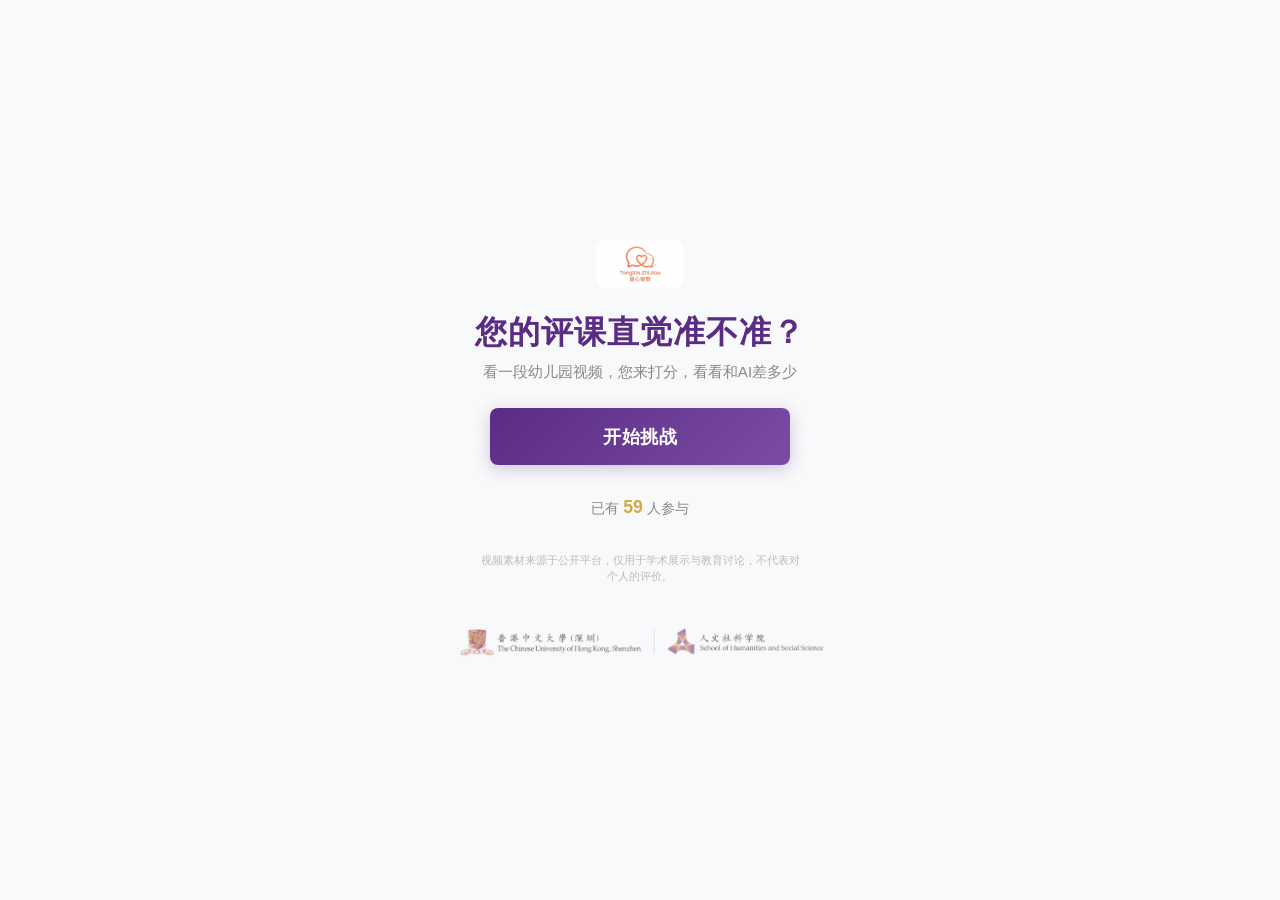
==== index.html @ edcabbbf "feat: initial release of AI Classroom Rater interactive experience Mobile-first SPA for exhibition b" ====
<!DOCTYPE html>
<html lang="zh-CN">
<head>
  <meta charset="UTF-8">
  <meta name="viewport" content="width=device-width, initial-scale=1.0, maximum-scale=1.0, user-scalable=no">
  <meta name="mobile-web-app-capable" content="yes">
  <meta name="apple-mobile-web-app-status-bar-style" content="default">
  <meta name="theme-color" content="#5B2C86">
  <title>AI评课挑战 · 童心智教</title>
  <link rel="stylesheet" href="css/style.css">
</head>
<body>
  <div id="app">

    <!-- ==================== Page: Home ==================== -->
    <section id="page-home" class="page active">
      <div class="home-content">
        <div class="home-logo-wrap">
          <img src="assets/logo/童心智教logo.jpg" alt="童心智教" class="home-logo">
        </div>
        <div class="home-title-area">
          <h1 class="home-title">您的评课直觉准不准？</h1>
          <p class="home-subtitle">看一段幼儿园视频，您来打分，看看和AI差多少</p>
        </div>
        <button id="btn-start" class="btn-primary btn-large">开始挑战</button>
        <div class="home-counter">
          已有 <span id="counter-num" class="counter-number">0</span> 人参与
        </div>
        <p class="home-footer">视频素材来源于公开平台，仅用于学术展示与教育讨论，不代表对个人的评价。</p>
        <div class="home-bottom-logo">
          <img src="assets/logo/CUHKSZ.png" alt="香港中文大学（深圳）" class="home-cuhk-logo">
        </div>
      </div>
    </section>

    <!-- ==================== Page: Select Video ==================== -->
    <section id="page-select" class="page">
      <header class="page-header">
        <button class="btn-back" data-go="home">← 返回</button>
        <h2 class="page-title">选一段视频来评评看</h2>
      </header>
      <div id="video-cards" class="video-cards">
        <!-- Dynamically populated -->
      </div>
    </section>

    <!-- ==================== Page: Play + Rate ==================== -->
    <section id="page-play" class="page">
      <header class="page-header">
        <button class="btn-back" data-go="select">← 返回</button>
        <h2 class="page-title" id="play-title"></h2>
      </header>

      <!-- Video Area -->
      <div class="video-wrapper">
        <video id="main-video" playsinline webkit-playsinline preload="metadata" class="video-player">
          <source id="video-source" src="" type="video/mp4">
        </video>
        <div id="video-overlay" class="video-overlay">
          <button id="btn-play-overlay" class="btn-play-overlay" aria-label="播放视频">▶</button>
        </div>
        <div id="video-error" class="video-error" style="display:none;">
          <p>视频加载失败</p>
          <button id="btn-retry" class="btn-secondary btn-small">重试</button>
        </div>
        <div class="video-progress-bar">
          <div id="video-progress" class="video-progress-fill"></div>
        </div>
      </div>

      <!-- Rating Area -->
      <div id="rating-area" class="rating-area">
        <h3 class="rating-title">凭直觉打分</h3>
        <div id="rating-dimensions" class="rating-dimensions">
          <!-- Dynamically populated per video -->
        </div>
        <div class="rating-hint" id="rating-hint">请完成所有维度的评分</div>
        <div class="btn-submit-wrap">
          <button id="btn-submit" class="btn-primary btn-submit" disabled>提交我的评分</button>
        </div>
      </div>
    </section>

    <!-- ==================== Page: Analysis Animation ==================== -->
    <section id="page-analysis" class="page">
      <div class="analysis-content">
        <div class="analysis-icon">
          <div class="analysis-pulse"></div>
          <img src="assets/logo/童心智教logo.jpg" alt="" class="analysis-logo">
        </div>
        <div class="analysis-progress">
          <div class="analysis-progress-bar"></div>
        </div>
        <p id="analysis-status" class="analysis-status">小AI测评员正在分析课堂互动...</p>
        <div class="analysis-particles">
          <span class="particle"></span>
          <span class="particle"></span>
          <span class="particle"></span>
          <span class="particle"></span>
          <span class="particle"></span>
          <span class="particle"></span>
        </div>
      </div>
    </section>

    <!-- ==================== Page: Result ==================== -->
    <section id="page-result" class="page">
      <div class="result-content">
        <div class="result-header">
          <h2 class="result-title">您 vs AI</h2>
          <div class="result-scores-summary">
            <div class="result-score-item">
              <span class="result-score-label" style="color:#5B2C86">您的评分</span>
              <span class="result-score-value" id="result-user-avg">0.0</span>
            </div>
            <div class="result-score-divider">/</div>
            <div class="result-score-item">
              <span class="result-score-label" style="color:#D4A843">AI评估</span>
              <span class="result-score-value" id="result-ai-avg">0.0</span>
            </div>
          </div>
        </div>

        <div class="radar-container">
          <canvas id="radar-chart"></canvas>
        </div>
        <div class="radar-legend">
          <span class="legend-item"><span class="legend-dot" style="background:#5B2C86"></span> 您的评分</span>
          <span class="legend-item"><span class="legend-dot" style="background:#D4A843"></span> AI评估</span>
        </div>

        <div class="insights-card">
          <h3 class="insights-title">AI 发现了什么？</h3>
          <div id="insights-highlights" class="insights-section">
            <!-- Filled by JS -->
          </div>
          <div id="insights-improvements" class="insights-section">
            <!-- Filled by JS -->
          </div>
          <p id="insights-summary" class="insights-summary"></p>
        </div>

        <div class="result-actions">
          <button id="btn-share" class="btn-primary">保存我的评课报告</button>
          <button id="btn-retry-video" class="btn-secondary">再挑战一段</button>
        </div>
      </div>
    </section>

    <!-- ==================== Page: Share Card ==================== -->
    <section id="page-share" class="page share-page">
      <div class="share-card-outer">
        <div id="share-card" class="share-card">
          <div class="share-card-header">
            <img src="assets/logo/童心智教logo.jpg" alt="" class="share-card-logo">
            <div class="share-card-brand">
              <span class="share-card-app">AI评课挑战</span>
              <span class="share-card-org">童心智教 · 香港中文大学（深圳）</span>
            </div>
          </div>
          <div class="share-card-title">我的评课观察力报告</div>
          <div class="share-card-chart">
            <img id="share-radar-img" src="" alt="" class="share-radar-img">
          </div>
          <div class="share-card-scores" id="share-card-scores">
            <!-- Score comparison -->
          </div>
          <div class="share-card-summary" id="share-card-summary"></div>
          <div class="share-card-footer">
            <span>扫码试试您的评课直觉 →</span>
          </div>
        </div>
        <div class="share-actions">
          <button id="btn-download" class="btn-primary">保存图片</button>
          <button id="btn-close-share" class="btn-secondary">关闭</button>
        </div>
      </div>
    </section>

  </div>

  <!-- Local Libraries (no CDN dependency) -->
  <script src="js/lib/chart.umd.min.js"></script>
  <script src="js/lib/html2canvas.min.js"></script>

  <!-- App Scripts -->
  <script src="js/app.js"></script>
  <script src="js/video-player.js"></script>
  <script src="js/rating.js"></script>
  <script src="js/radar-chart.js"></script>
  <script src="js/share-card.js"></script>
  <script src="js/leaderboard.js"></script>
</body>
</html>
---- css/style.css ----
/* ============================================
   AI Classroom Rater — Design System
   ============================================ */

/* --- Design Tokens --- */
:root {
  --color-primary: #5B2C86;
  --color-primary-light: #7B4CA6;
  --color-primary-lighter: #EDE5F4;
  --color-primary-dark: #3B1C66;
  --color-accent: #D4A843;
  --color-accent-light: #F5ECD7;
  --color-accent-dark: #B48823;
  --color-success: #7ED321;
  --color-warning: #F5A623;
  --color-error: #E74C3C;
  --color-bg: #F8F9FA;
  --color-surface: #FFFFFF;
  --color-text: #333333;
  --color-text-secondary: #888888;
  --color-border: #E5E7EB;
  --color-dark-bg: #1A0A2E;
  --color-star: #F5A623;
  --color-star-empty: #D1D5DB;

  --font-family: -apple-system, BlinkMacSystemFont, "Segoe UI", "PingFang SC",
    "Hiragino Sans GB", "Microsoft YaHei", sans-serif;

  --radius-card: 12px;
  --radius-btn: 8px;
  --radius-full: 9999px;

  --shadow-sm: 0 1px 3px rgba(0,0,0,0.06);
  --shadow-md: 0 2px 12px rgba(0,0,0,0.08);
  --shadow-lg: 0 8px 30px rgba(0,0,0,0.12);

  --touch-target: 44px;
  --max-width: 480px;
}

/* --- Reset --- */
*, *::before, *::after {
  box-sizing: border-box;
  margin: 0;
  padding: 0;
}

html {
  font-size: 16px;
  -webkit-tap-highlight-color: transparent;
}

body {
  font-family: var(--font-family);
  background: var(--color-bg);
  color: var(--color-text);
  min-height: 100dvh;
  overflow-x: hidden;
  -webkit-font-smoothing: antialiased;
  line-height: 1.6;
}

img {
  max-width: 100%;
  height: auto;
  display: block;
}

button {
  font-family: inherit;
  cursor: pointer;
  border: none;
  background: none;
  -webkit-appearance: none;
  appearance: none;
}

/* --- Page System --- */
.page {
  display: none;
  min-height: 100dvh;
  max-width: var(--max-width);
  margin: 0 auto;
  padding: 0 20px;
}

.page.active {
  display: flex;
  flex-direction: column;
  animation: pageIn var(--transition-base) forwards;
}

@keyframes pageIn {
  from { opacity: 0; transform: translateY(12px); }
  to   { opacity: 1; transform: translateY(0); }
}

/* --- Buttons --- */
.btn-primary {
  background: linear-gradient(135deg, var(--color-primary), var(--color-primary-light));
  color: #fff;
  font-size: 1rem;
  font-weight: 600;
  padding: 14px 28px;
  border-radius: var(--radius-btn);
  min-height: var(--touch-target);
  min-width: 200px;
  text-align: center;
  transition: transform 0.2s ease, box-shadow 0.2s ease, opacity 0.2s ease;
  box-shadow: 0 4px 16px rgba(91, 44, 134, 0.25);
  letter-spacing: 0.5px;
}

.btn-primary:hover {
  transform: translateY(-2px);
  box-shadow: 0 6px 24px rgba(91, 44, 134, 0.35);
}

.btn-primary:active {
  transform: translateY(0);
  box-shadow: 0 2px 8px rgba(91, 44, 134, 0.2);
}

.btn-primary:disabled {
  opacity: 0.5;
  cursor: not-allowed;
  transform: none !important;
  box-shadow: none;
}

.btn-secondary {
  background: transparent;
  color: var(--color-primary);
  font-size: 0.9rem;
  font-weight: 500;
  padding: 10px 20px;
  border-radius: var(--radius-btn);
  min-height: 40px;
  border: 1.5px solid var(--color-primary);
  text-align: center;
  transition: all 0.2s ease;
  letter-spacing: 0.3px;
}

.btn-secondary:hover {
  background: var(--color-primary-lighter);
  transform: translateY(-1px);
}

.btn-small {
  padding: 8px 16px;
  font-size: 0.85rem;
  min-width: auto;
}

.btn-large {
  font-size: 1.15rem;
  padding: 16px 40px;
  border-radius: var(--radius-btn);
  width: 100%;
  max-width: 300px;
}

.btn-back {
  color: var(--color-primary);
  font-size: 0.95rem;
  padding: 8px 0;
  min-height: var(--touch-target);
  display: flex;
  align-items: center;
  gap: 4px;
  font-weight: 500;
}

/* --- Page Header --- */
.page-header {
  display: flex;
  align-items: center;
  padding: 12px 0;
  gap: 12px;
}

.page-title {
  font-size: 1.1rem;
  font-weight: 600;
  color: var(--color-text);
}

/* ============================================
   Home Page
   ============================================ */
#page-home {
  justify-content: center;
  align-items: center;
  text-align: center;
  padding: 40px 24px;
}

.home-content {
  display: flex;
  flex-direction: column;
  align-items: center;
  gap: 24px;
  width: 100%;
}

.home-logo-wrap {
  display: flex;
  justify-content: center;
}

.home-logo {
  height: 48px;
  width: auto;
  border-radius: 8px;
}

.home-title-area {
  display: flex;
  flex-direction: column;
  gap: 8px;
}

.home-title {
  font-size: 1.65rem;
  font-weight: 700;
  color: var(--color-primary);
  line-height: 1.3;
  letter-spacing: 1px;
}

.home-subtitle {
  font-size: 0.95rem;
  color: var(--color-text-secondary);
  line-height: 1.5;
}

.home-counter {
  font-size: 0.85rem;
  color: var(--color-text-secondary);
  margin-top: 4px;
}

.counter-number {
  font-weight: 700;
  color: var(--color-accent);
  font-size: 1.1rem;
}

.home-footer {
  font-size: 0.7rem;
  color: #bbb;
  line-height: 1.4;
  max-width: 320px;
  margin-top: 8px;
}

.home-bottom-logo {
  margin-top: auto;
  padding-top: 16px;
}

.home-cuhk-logo {
  height: 36px;
  width: auto;
  opacity: 0.6;
}

/* ============================================
   Video Selection Page
   ============================================ */
#page-select {
  padding-bottom: 40px;
}

.video-cards {
  display: flex;
  flex-direction: column;
  gap: 16px;
  padding-top: 8px;
}

.video-card {
  display: flex;
  align-items: center;
  gap: 16px;
  background: var(--color-surface);
  border-radius: var(--radius-card);
  padding: 16px;
  box-shadow: var(--shadow-md);
  cursor: pointer;
  transition: transform var(--transition-fast), box-shadow var(--transition-fast);
  min-height: 100px;
  -webkit-user-select: none;
  user-select: none;
}

.video-card:active {
  transform: scale(0.98);
  box-shadow: var(--shadow-sm);
}

.video-card-emoji {
  font-size: 2.5rem;
  width: 60px;
  height: 60px;
  display: flex;
  align-items: center;
  justify-content: center;
  background: var(--color-primary-lighter);
  border-radius: var(--radius-card);
  flex-shrink: 0;
}

.video-card-info {
  flex: 1;
  min-width: 0;
}

.video-card-title {
  font-size: 1.05rem;
  font-weight: 600;
  color: var(--color-text);
  margin-bottom: 4px;
}

.video-card-desc {
  font-size: 0.85rem;
  color: var(--color-text-secondary);
}

.video-card-tag {
  display: inline-block;
  font-size: 0.75rem;
  padding: 3px 10px;
  border-radius: var(--radius-full);
  margin-top: 8px;
  font-weight: 500;
}

.tag-hot {
  background: #FFF0F0;
  color: #E74C3C;
}

.tag-challenge {
  background: #FFF8E1;
  color: #F5A623;
}

.tag-warm {
  background: #E8F5E9;
  color: #7ED321;
}

/* ============================================
   Play + Rate Page
   ============================================ */
#page-play {
  padding-bottom: 80px;
}

/* Video — auto aspect ratio, no forced 16:9 */
.video-wrapper {
  position: relative;
  width: 100%;
  max-width: 400px;
  margin: 0 auto 20px;
  background: #000;
  border-radius: var(--radius-card);
  overflow: hidden;
}

.video-player {
  width: 100%;
  height: auto;
  display: block;
  object-fit: contain;
}

.video-overlay {
  position: absolute;
  inset: 0;
  display: flex;
  align-items: center;
  justify-content: center;
  background: rgba(0,0,0,0.3);
  transition: opacity var(--transition-base);
  z-index: 2;
}

.video-overlay.hidden {
  opacity: 0;
  pointer-events: none;
}

.btn-play-overlay {
  width: 64px;
  height: 64px;
  border-radius: 50%;
  background: rgba(255,255,255,0.9);
  color: var(--color-primary);
  font-size: 1.5rem;
  display: flex;
  align-items: center;
  justify-content: center;
  box-shadow: var(--shadow-lg);
  transition: transform var(--transition-fast);
}

.btn-play-overlay:active {
  transform: scale(0.92);
}

.video-error {
  position: absolute;
  inset: 0;
  display: flex;
  flex-direction: column;
  align-items: center;
  justify-content: center;
  background: rgba(0,0,0,0.7);
  color: #fff;
  gap: 12px;
  z-index: 3;
}

.video-progress-bar {
  position: absolute;
  bottom: 0;
  left: 0;
  right: 0;
  height: 3px;
  background: rgba(255,255,255,0.3);
  z-index: 2;
}

.video-progress-fill {
  height: 100%;
  background: var(--color-accent);
  width: 0%;
  transition: width 0.3s linear;
}

/* Rating Area */
.rating-area {
  padding: 0;
}

.rating-title {
  font-size: 1.1rem;
  font-weight: 600;
  color: var(--color-primary);
  margin-bottom: 16px;
}

.rating-dimensions {
  display: flex;
  flex-direction: column;
  gap: 18px;
}

.rating-dimension {
  display: flex;
  align-items: center;
  justify-content: space-between;
  gap: 12px;
}

.dimension-label {
  font-size: 0.9rem;
  color: var(--color-text);
  flex: 1;
  min-width: 0;
  line-height: 1.4;
}

.star-group {
  display: flex;
  gap: 2px;
  flex-shrink: 0;
}

.star {
  font-size: 28px;
  color: var(--color-star-empty);
  padding: 4px;
  cursor: pointer;
  transition: color var(--transition-fast), transform var(--transition-fast);
  -webkit-user-select: none;
  user-select: none;
  line-height: 1;
  touch-action: manipulation;
}

.star:hover {
  transform: scale(1.15);
}

.star.filled {
  color: var(--color-star);
}

.rating-hint {
  font-size: 0.8rem;
  color: var(--color-text-secondary);
  text-align: center;
  margin-top: 16px;
  min-height: 20px;
}

.rating-hint.hidden {
  visibility: hidden;
}

/* Submit button — always centered, never shifts */
.btn-submit-wrap {
  display: flex;
  justify-content: center;
  margin-top: 24px;
  padding-bottom: 12px;
}

.btn-submit {
  width: 100%;
  max-width: 300px;
  min-width: 200px;
  padding: 16px;
  font-size: 1.05rem;
}

@keyframes shake {
  0%, 100% { transform: translateX(0); }
  20%      { transform: translateX(-6px); }
  40%      { transform: translateX(6px); }
  60%      { transform: translateX(-4px); }
  80%      { transform: translateX(4px); }
}

.btn-submit.shake {
  animation: shake 0.4s ease;
}

/* ============================================
   Analysis Animation
   ============================================ */
#page-analysis {
  justify-content: center;
  align-items: center;
  background: linear-gradient(135deg, var(--color-primary-dark), var(--color-primary));
  color: #fff;
  position: relative;
  max-width: 100%;
}

.analysis-content {
  display: flex;
  flex-direction: column;
  align-items: center;
  gap: 28px;
  text-align: center;
  padding: 0 24px;
  position: relative;
  z-index: 1;
}

.analysis-icon {
  position: relative;
  width: 120px;
  height: 120px;
  display: flex;
  align-items: center;
  justify-content: center;
}

.analysis-pulse {
  position: absolute;
  inset: -15px;
  border-radius: 50%;
  background: rgba(255,255,255,0.08);
  animation: analysisPulse 2s ease-in-out infinite;
}

.analysis-logo {
  width: 90px;
  height: 90px;
  border-radius: 50%;
  z-index: 1;
  animation: analysisFloat 2s ease-in-out infinite;
  box-shadow: 0 4px 20px rgba(0,0,0,0.3);
  object-fit: cover;
}

@keyframes analysisPulse {
  0%, 100% { transform: scale(1); opacity: 0.3; }
  50%      { transform: scale(1.3); opacity: 0; }
}

@keyframes analysisFloat {
  0%, 100% { transform: translateY(0); }
  50%      { transform: translateY(-8px); }
}

.analysis-progress {
  width: 200px;
  height: 4px;
  background: rgba(255,255,255,0.2);
  border-radius: 2px;
  overflow: hidden;
}

.analysis-progress-bar {
  height: 100%;
  background: var(--color-accent);
  border-radius: 2px;
  width: 0%;
  animation: progressFill 3s ease-out forwards;
}

@keyframes progressFill {
  from { width: 0%; }
  to   { width: 100%; }
}

.analysis-status {
  font-size: 1rem;
  opacity: 0.9;
  min-height: 1.5em;
  transition: opacity 250ms ease;
}

.analysis-particles {
  position: fixed;
  inset: 0;
  pointer-events: none;
  overflow: hidden;
  z-index: 0;
}

.particle {
  position: absolute;
  width: 6px;
  height: 6px;
  background: rgba(212,168,67,0.6);
  border-radius: 50%;
  animation: particleFloat 3s ease-out infinite;
}

.particle:nth-child(1) { left: 20%; bottom: 30%; animation-delay: 0s; }
.particle:nth-child(2) { left: 50%; bottom: 40%; animation-delay: 0.5s; }
.particle:nth-child(3) { left: 75%; bottom: 25%; animation-delay: 1s; }
.particle:nth-child(4) { left: 35%; bottom: 50%; animation-delay: 1.5s; }
.particle:nth-child(5) { left: 60%; bottom: 35%; animation-delay: 2s; }
.particle:nth-child(6) { left: 85%; bottom: 45%; animation-delay: 0.8s; }

@keyframes particleFloat {
  0%   { transform: translateY(0) scale(1); opacity: 1; }
  100% { transform: translateY(-120px) scale(0); opacity: 0; }
}

/* ============================================
   Result Page — Premium Upgrade
   ============================================ */
#page-result {
  padding-bottom: 40px;
  background: linear-gradient(180deg, #f7f5f0 0%, var(--color-bg) 30%);
}

.result-content {
  display: flex;
  flex-direction: column;
  gap: 24px;
}

.result-header {
  text-align: center;
  padding-top: 20px;
  animation: fadeDown 0.6s ease;
}

@keyframes fadeDown {
  from { opacity: 0; transform: translateY(-12px); }
  to   { opacity: 1; transform: translateY(0); }
}

.result-title {
  font-size: 1.6rem;
  font-weight: 700;
  color: var(--color-primary);
  margin-bottom: 16px;
  letter-spacing: 1px;
}

.result-scores-summary {
  display: flex;
  align-items: center;
  justify-content: center;
  gap: 20px;
  background: var(--color-surface);
  border-radius: var(--radius-card);
  padding: 16px 24px;
  box-shadow: var(--shadow-md);
}

.result-score-item {
  display: flex;
  flex-direction: column;
  align-items: center;
  gap: 4px;
}

.result-score-label {
  font-size: 0.75rem;
  font-weight: 600;
  letter-spacing: 0.5px;
  text-transform: uppercase;
}

.result-score-value {
  font-size: 2.4rem;
  font-weight: 700;
  color: var(--color-text);
  letter-spacing: -1px;
}

.result-score-divider {
  font-size: 1.8rem;
  color: var(--color-border);
  font-weight: 200;
}

/* Radar Chart — Premium */
.radar-container {
  width: 100%;
  max-width: 340px;
  margin: 0 auto;
  padding: 16px;
  background: var(--color-surface);
  border-radius: var(--radius-card);
  box-shadow: var(--shadow-md);
  animation: radarReveal 0.8s ease 0.2s forwards;
  opacity: 0;
}

@keyframes radarReveal {
  from { opacity: 0; transform: scale(0.9); }
  to   { opacity: 1; transform: scale(1); }
}

.radar-legend {
  display: flex;
  justify-content: center;
  gap: 28px;
  margin-top: 8px;
}

.legend-item {
  display: flex;
  align-items: center;
  gap: 6px;
  font-size: 0.8rem;
  color: var(--color-text-secondary);
  font-weight: 500;
}

.legend-dot {
  width: 10px;
  height: 10px;
  border-radius: 50%;
  flex-shrink: 0;
}

/* Insights Card — Premium */
.insights-card {
  background: var(--color-surface);
  border-radius: var(--radius-card);
  padding: 24px;
  box-shadow: var(--shadow-md);
  border-left: 4px solid var(--color-accent);
  animation: cardSlideIn 0.6s ease 0.4s forwards;
  opacity: 0;
}

@keyframes cardSlideIn {
  from { opacity: 0; transform: translateY(16px); }
  to   { opacity: 1; transform: translateY(0); }
}

.insights-title {
  font-size: 1.05rem;
  font-weight: 700;
  color: var(--color-primary);
  margin-bottom: 16px;
  letter-spacing: 0.5px;
}

.insights-section {
  margin-bottom: 14px;
}

.insight-item {
  display: flex;
  gap: 10px;
  margin-bottom: 10px;
  font-size: 0.9rem;
  line-height: 1.6;
  color: var(--color-text);
  animation: insightIn 0.5s ease forwards;
  opacity: 0;
}

.insight-item:nth-child(1) { animation-delay: 0.5s; }
.insight-item:nth-child(2) { animation-delay: 0.7s; }
.insight-item:nth-child(3) { animation-delay: 0.9s; }
.insight-item:nth-child(4) { animation-delay: 1.1s; }

@keyframes insightIn {
  from { opacity: 0; transform: translateY(8px); }
  to   { opacity: 1; transform: translateY(0); }
}

.insight-icon {
  flex-shrink: 0;
  font-size: 1.1rem;
  margin-top: 2px;
}

.insights-summary {
  font-size: 0.9rem;
  color: var(--color-text-secondary);
  font-style: italic;
  line-height: 1.6;
  padding-top: 12px;
  border-top: 1px solid var(--color-border);
  animation: insightIn 0.5s ease 1.2s forwards;
  opacity: 0;
}

.result-actions {
  display: flex;
  flex-direction: column;
  gap: 12px;
  align-items: center;
  animation: insightIn 0.5s ease 1.4s forwards;
  opacity: 0;
}

/* ============================================
   Share Card
   ============================================ */
.share-page {
  position: fixed;
  inset: 0;
  background: rgba(0,0,0,0.6);
  z-index: 200;
  justify-content: center;
  align-items: center;
  padding: 20px;
}

.share-card-outer {
  display: flex;
  flex-direction: column;
  align-items: center;
  gap: 16px;
  max-height: 90dvh;
  overflow-y: auto;
}

.share-card {
  width: 340px;
  background: linear-gradient(135deg, #5B2C86, #7B4CA6);
  border-radius: var(--radius-card);
  padding: 24px;
  color: #fff;
  box-shadow: var(--shadow-lg);
}

.share-card-header {
  display: flex;
  align-items: center;
  gap: 12px;
  margin-bottom: 16px;
}

.share-card-logo {
  width: 36px;
  height: 36px;
  border-radius: 6px;
  flex-shrink: 0;
}

.share-card-brand {
  display: flex;
  flex-direction: column;
}

.share-card-app {
  font-size: 0.95rem;
  font-weight: 600;
}

.share-card-org {
  font-size: 0.7rem;
  opacity: 0.7;
}

.share-card-title {
  text-align: center;
  font-size: 1.1rem;
  font-weight: 600;
  margin-bottom: 16px;
}

.share-card-chart {
  display: flex;
  justify-content: center;
  margin-bottom: 16px;
}

.share-radar-img {
  width: 180px;
  height: 180px;
}

.share-card-scores {
  display: flex;
  justify-content: space-around;
  margin-bottom: 12px;
  font-size: 0.85rem;
}

.share-card-score-item {
  text-align: center;
}

.share-card-score-label {
  display: block;
  font-size: 0.7rem;
  opacity: 0.8;
  margin-bottom: 2px;
}

.share-card-score-value {
  font-size: 1.3rem;
  font-weight: 700;
}

.share-card-summary {
  font-size: 0.8rem;
  opacity: 0.85;
  text-align: center;
  line-height: 1.5;
  margin-bottom: 12px;
}

.share-card-footer {
  text-align: center;
  font-size: 0.75rem;
  opacity: 0.6;
  padding-top: 10px;
  border-top: 1px solid rgba(255,255,255,0.2);
}

.share-actions {
  display: flex;
  gap: 12px;
}

.share-actions .btn-primary,
.share-actions .btn-secondary {
  color: #fff;
  border-color: rgba(255,255,255,0.5);
  background: rgba(255,255,255,0.15);
  min-width: 120px;
}

.share-actions .btn-primary {
  background: var(--color-accent);
  color: var(--color-text);
}

/* ============================================
   Leaderboard Dark Theme
   ============================================ */
.leaderboard-page {
  background: var(--color-dark-bg);
  color: #fff;
  min-height: 100vh;
  font-family: var(--font-family);
}

.lb-container {
  max-width: 960px;
  margin: 0 auto;
  padding: 32px 24px;
}

.lb-header {
  text-align: center;
  margin-bottom: 32px;
}

.lb-header-logo {
  height: 40px;
  margin: 0 auto 12px;
  border-radius: 6px;
}

.lb-header h1 {
  font-size: 1.8rem;
  font-weight: 700;
  color: var(--color-accent);
  margin-bottom: 8px;
}

.lb-header p {
  font-size: 0.9rem;
  opacity: 0.6;
}

.lb-stats {
  display: flex;
  justify-content: center;
  gap: 48px;
  margin-bottom: 32px;
}

.lb-stat {
  text-align: center;
}

.lb-stat-value {
  font-size: 2.2rem;
  font-weight: 700;
  color: var(--color-accent);
}

.lb-stat-label {
  font-size: 0.85rem;
  opacity: 0.6;
}

.lb-podium {
  display: flex;
  justify-content: center;
  align-items: flex-end;
  gap: 12px;
  margin-bottom: 32px;
}

.lb-podium-card {
  background: rgba(255,255,255,0.08);
  border-radius: var(--radius-card);
  padding: 16px 20px;
  text-align: center;
  min-width: 140px;
  position: relative;
}

.lb-podium-card.rank-1 {
  background: linear-gradient(135deg, #D4A843, #E4C873);
  color: #1A0A2E;
  min-height: 160px;
}

.lb-podium-card.rank-2 {
  min-height: 130px;
  border: 1px solid rgba(192,192,192,0.3);
}

.lb-podium-card.rank-3 {
  min-height: 110px;
  border: 1px solid rgba(205,127,50,0.3);
}

.lb-rank-badge {
  font-size: 1.5rem;
  margin-bottom: 8px;
}

.lb-podium-name {
  font-size: 0.9rem;
  font-weight: 600;
  margin-bottom: 4px;
}

.lb-podium-score {
  font-size: 0.8rem;
  opacity: 0.8;
}

.lb-list {
  display: flex;
  flex-direction: column;
  gap: 8px;
}

.lb-row {
  display: flex;
  align-items: center;
  gap: 12px;
  padding: 10px 16px;
  background: rgba(255,255,255,0.05);
  border-radius: var(--radius-btn);
  font-size: 0.9rem;
}

.lb-row-rank {
  width: 28px;
  text-align: center;
  font-weight: 600;
  color: var(--color-accent);
}

.lb-row-name {
  flex: 1;
  min-width: 0;
  overflow: hidden;
  text-overflow: ellipsis;
  white-space: nowrap;
}

.lb-row-score {
  font-size: 0.85rem;
  opacity: 0.8;
}

.lb-row-gap {
  font-size: 0.85rem;
  color: var(--color-accent);
  font-weight: 600;
  min-width: 50px;
  text-align: right;
}

.lb-marquee {
  text-align: center;
  padding: 16px;
  font-size: 0.9rem;
  color: var(--color-accent);
  opacity: 0.8;
  margin-top: 24px;
}

@keyframes highlightNew {
  0%   { background: rgba(212,168,67,0.3); }
  100% { background: rgba(255,255,255,0.05); }
}

.lb-row.new-entry {
  animation: highlightNew 3s ease forwards;
}

/* ============================================
   Responsive — Desktop & Tablet
   ============================================ */
@media (min-width: 768px) {
  .page {
    max-width: 600px;
  }

  .video-cards {
    flex-direction: row;
  }

  .video-card {
    flex-direction: column;
    text-align: center;
    flex: 1;
    padding: 24px 16px;
  }

  .home-title {
    font-size: 2rem;
  }

  .video-wrapper {
    max-width: 450px;
  }

  .lb-podium-card {
    min-width: 180px;
  }
}

@media (min-width: 1024px) {
  .page {
    max-width: 700px;
  }

  .video-wrapper {
    max-width: 500px;
  }
}
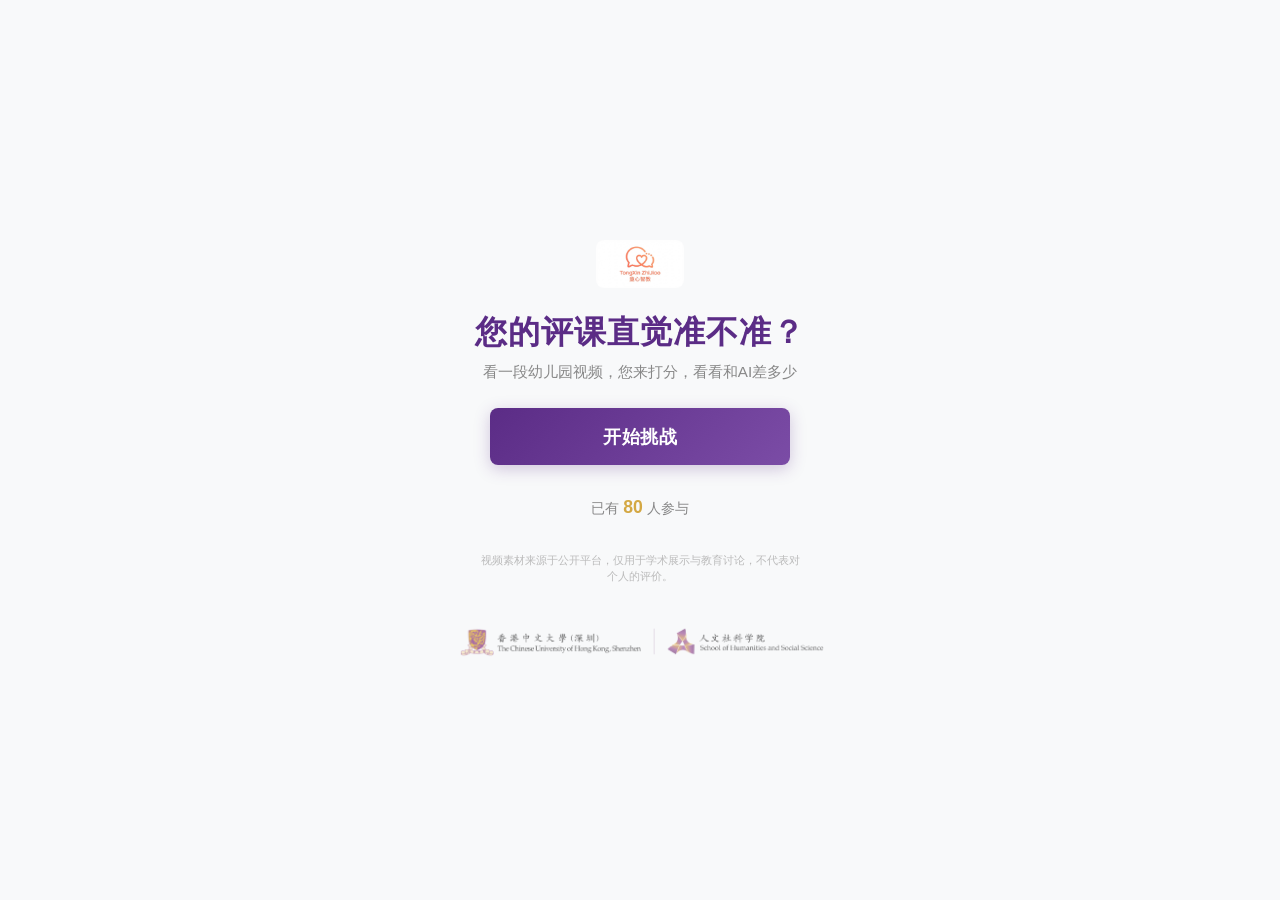
==== commit a96e802e: "feat: add 5 videos, category tabs, share card fixes; remove videos from repo - Add v4-v8 with full d" ====
--- a/index.html
+++ b/index.html
@@ -39,6 +39,11 @@
         <button class="btn-back" data-go="home">← 返回</button>
         <h2 class="page-title">选一段视频来评评看</h2>
       </header>
+      <div id="video-tabs" class="video-tabs">
+        <button class="video-tab active" data-category="all">全部</button>
+        <button class="video-tab" data-category="classroom">课堂教学</button>
+        <button class="video-tab" data-category="family">亲子互动</button>
+      </div>
       <div id="video-cards" class="video-cards">
         <!-- Dynamically populated -->
       </div>
@@ -168,6 +173,7 @@
           <div class="share-card-summary" id="share-card-summary"></div>
           <div class="share-card-footer">
             <span>扫码试试您的评课直觉 →</span>
+            <div id="share-card-qrcode" class="share-card-qrcode"></div>
           </div>
         </div>
         <div class="share-actions">
--- a/css/style.css
+++ b/css/style.css
@@ -273,6 +273,42 @@
   padding-bottom: 40px;
 }
 
+.video-tabs {
+  display: flex;
+  gap: 8px;
+  padding: 4px 0 12px;
+  overflow-x: auto;
+  -webkit-overflow-scrolling: touch;
+  scrollbar-width: none;
+}
+
+.video-tabs::-webkit-scrollbar {
+  display: none;
+}
+
+.video-tab {
+  padding: 8px 20px;
+  font-size: 0.9rem;
+  font-weight: 500;
+  border-radius: var(--radius-full);
+  background: var(--color-surface);
+  color: var(--color-text-secondary);
+  border: 1.5px solid var(--color-border);
+  white-space: nowrap;
+  transition: all 0.2s ease;
+  min-height: var(--touch-target);
+}
+
+.video-tab.active {
+  background: var(--color-primary);
+  color: #fff;
+  border-color: var(--color-primary);
+}
+
+.video-tab:not(.active):active {
+  background: var(--color-primary-lighter);
+}
+
 .video-cards {
   display: flex;
   flex-direction: column;
@@ -351,6 +387,26 @@
 .tag-warm {
   background: #E8F5E9;
   color: #7ED321;
+}
+
+.tag-family {
+  background: #E3F2FD;
+  color: #1976D2;
+}
+
+.tag-reflect {
+  background: #F3E5F5;
+  color: #7B1FA2;
+}
+
+.tag-warning {
+  background: #FBE9E7;
+  color: #D84315;
+}
+
+.tag-open {
+  background: #E8EAF6;
+  color: #303F9F;
 }
 
 /* ============================================
@@ -888,6 +944,7 @@
   height: 36px;
   border-radius: 6px;
   flex-shrink: 0;
+  object-fit: contain;
 }
 
 .share-card-brand {
@@ -960,6 +1017,19 @@
   opacity: 0.6;
   padding-top: 10px;
   border-top: 1px solid rgba(255,255,255,0.2);
+}
+
+.share-card-qrcode {
+  margin-top: 8px;
+}
+
+.share-card-qrcode img,
+.share-card-qrcode canvas {
+  width: 80px;
+  height: 80px;
+  display: block;
+  margin: 0 auto;
+  border-radius: 4px;
 }
 
 .share-actions {
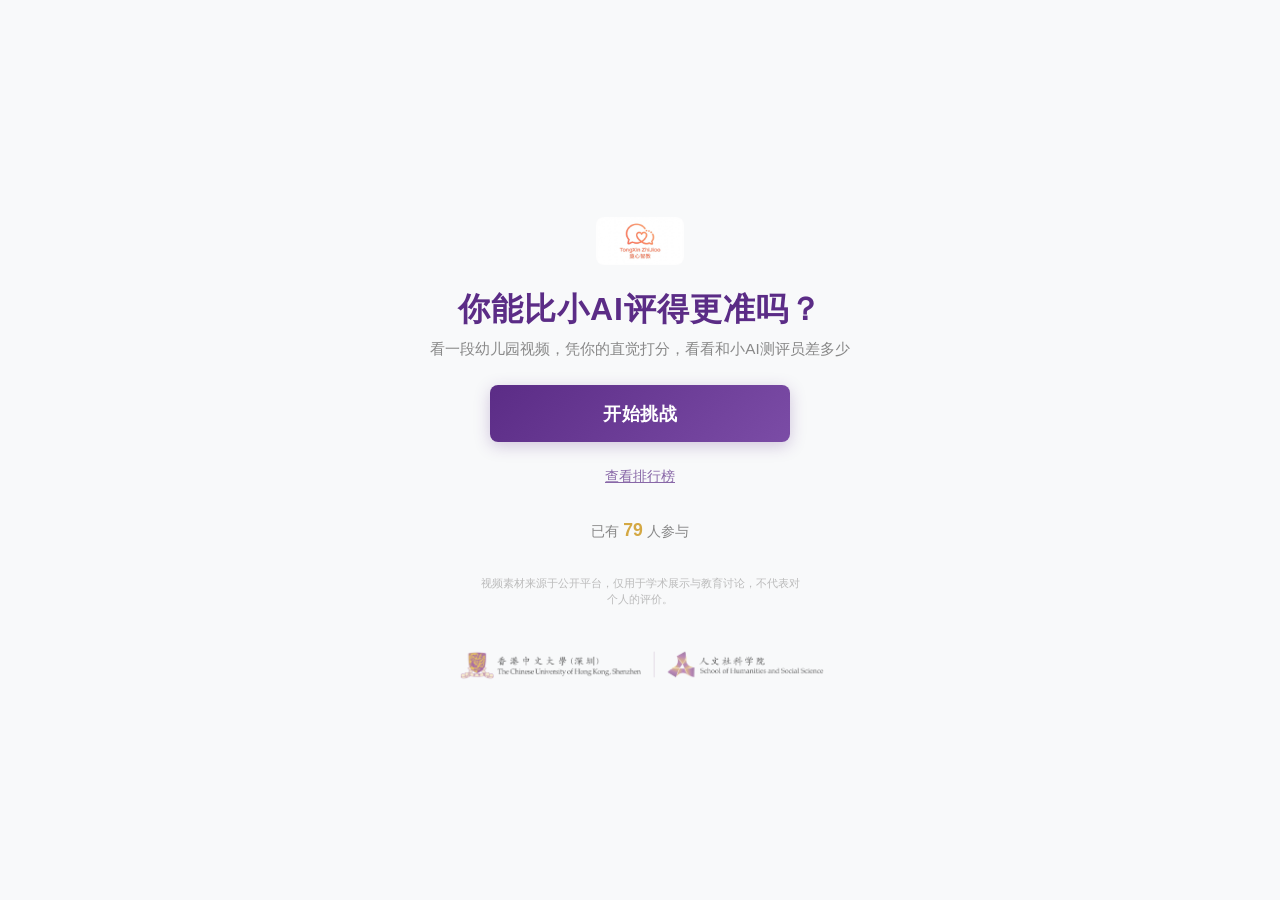
==== commit 33c9ef2b: "feat: add admin panel, update video data, global copy refresh, leaderboard entries - Add #/admin con" ====
--- a/index.html
+++ b/index.html
@@ -6,7 +6,7 @@
   <meta name="mobile-web-app-capable" content="yes">
   <meta name="apple-mobile-web-app-status-bar-style" content="default">
   <meta name="theme-color" content="#5B2C86">
-  <title>AI评课挑战 · 童心智教</title>
+  <title>挑战小AI测评员 · 童心智教</title>
   <link rel="stylesheet" href="css/style.css">
 </head>
 <body>
@@ -19,10 +19,11 @@
           <img src="assets/logo/童心智教logo.jpg" alt="童心智教" class="home-logo">
         </div>
         <div class="home-title-area">
-          <h1 class="home-title">您的评课直觉准不准？</h1>
-          <p class="home-subtitle">看一段幼儿园视频，您来打分，看看和AI差多少</p>
+          <h1 class="home-title">你能比小AI评得更准吗？</h1>
+          <p class="home-subtitle">看一段幼儿园视频，凭你的直觉打分，看看和小AI测评员差多少</p>
         </div>
         <button id="btn-start" class="btn-primary btn-large">开始挑战</button>
+        <a href="leaderboard.html" target="_blank" class="home-leaderboard-link">查看排行榜</a>
         <div class="home-counter">
           已有 <span id="counter-num" class="counter-number">0</span> 人参与
         </div>
@@ -75,7 +76,7 @@
 
       <!-- Rating Area -->
       <div id="rating-area" class="rating-area">
-        <h3 class="rating-title">凭直觉打分</h3>
+        <h3 class="rating-title">你来评一评</h3>
         <div id="rating-dimensions" class="rating-dimensions">
           <!-- Dynamically populated per video -->
         </div>
@@ -96,7 +97,7 @@
         <div class="analysis-progress">
           <div class="analysis-progress-bar"></div>
         </div>
-        <p id="analysis-status" class="analysis-status">小AI测评员正在分析课堂互动...</p>
+        <p id="analysis-status" class="analysis-status">小AI测评员正在分析活动互动...</p>
         <div class="analysis-particles">
           <span class="particle"></span>
           <span class="particle"></span>
@@ -146,10 +147,22 @@
         </div>
 
         <div class="result-actions">
-          <button id="btn-share" class="btn-primary">保存我的评课报告</button>
-          <button id="btn-retry-video" class="btn-secondary">再挑战一段</button>
-        </div>
-      </div>
+          <button id="btn-share" class="btn-primary">保存我的测评报告</button>
+          <div class="result-secondary-actions">
+            <button id="btn-retry-video" class="btn-secondary">再挑战一段</button>
+            <a href="leaderboard.html" target="_blank" class="btn-secondary">查看排行榜</a>
+          </div>
+        </div>
+      </div>
+    </section>
+
+    <!-- ==================== Page: Admin ==================== -->
+    <section id="page-admin" class="page">
+      <header class="admin-header">
+        <h1 class="admin-title">后台配置面板</h1>
+        <a href="#home" class="admin-btn admin-btn-sm">← 返回前台</a>
+      </header>
+      <div id="admin-content"></div>
     </section>
 
     <!-- ==================== Page: Share Card ==================== -->
@@ -159,11 +172,11 @@
           <div class="share-card-header">
             <img src="assets/logo/童心智教logo.jpg" alt="" class="share-card-logo">
             <div class="share-card-brand">
-              <span class="share-card-app">AI评课挑战</span>
+              <span class="share-card-app">挑战小AI测评员</span>
               <span class="share-card-org">童心智教 · 香港中文大学（深圳）</span>
             </div>
           </div>
-          <div class="share-card-title">我的评课观察力报告</div>
+          <div class="share-card-title">我的测评观察力报告</div>
           <div class="share-card-chart">
             <img id="share-radar-img" src="" alt="" class="share-radar-img">
           </div>
@@ -172,7 +185,7 @@
           </div>
           <div class="share-card-summary" id="share-card-summary"></div>
           <div class="share-card-footer">
-            <span>扫码试试您的评课直觉 →</span>
+            <span>扫码试试你的测评直觉 →</span>
             <div id="share-card-qrcode" class="share-card-qrcode"></div>
           </div>
         </div>
@@ -191,6 +204,7 @@
 
   <!-- App Scripts -->
   <script src="js/app.js"></script>
+  <script src="js/admin.js"></script>
   <script src="js/video-player.js"></script>
   <script src="js/rating.js"></script>
   <script src="js/radar-chart.js"></script>
--- a/css/style.css
+++ b/css/style.css
@@ -241,6 +241,18 @@
   margin-top: 4px;
 }
 
+.home-leaderboard-link {
+  font-size: 0.85rem;
+  color: var(--color-primary);
+  text-decoration: underline;
+  opacity: 0.7;
+  transition: opacity 0.2s;
+}
+
+.home-leaderboard-link:hover {
+  opacity: 1;
+}
+
 .counter-number {
   font-weight: 700;
   color: var(--color-accent);
@@ -901,6 +913,20 @@
   opacity: 0;
 }
 
+.result-secondary-actions {
+  display: flex;
+  gap: 12px;
+  align-items: center;
+  justify-content: center;
+  flex-wrap: wrap;
+}
+
+.result-secondary-actions .btn-secondary,
+.result-secondary-actions a {
+  text-decoration: none;
+  min-width: 120px;
+}
+
 /* ============================================
    Share Card
    ============================================ */
@@ -1263,3 +1289,376 @@
     max-width: 500px;
   }
 }
+
+/* ============================================
+   Admin Panel
+   ============================================ */
+#page-admin {
+  max-width: 100%;
+  padding: 0;
+  background: #f0f0f5;
+  min-height: 100vh;
+}
+
+.admin-header {
+  display: flex;
+  align-items: center;
+  justify-content: space-between;
+  padding: 16px 24px;
+  background: var(--color-primary);
+  color: #fff;
+  position: sticky;
+  top: 0;
+  z-index: 50;
+}
+
+.admin-title {
+  font-size: 1.2rem;
+  font-weight: 700;
+  color: #fff;
+  margin: 0;
+}
+
+.admin-layout {
+  display: flex;
+  min-height: calc(100vh - 60px);
+}
+
+.admin-sidebar {
+  width: 260px;
+  background: #fff;
+  border-right: 1px solid var(--color-border);
+  padding: 16px;
+  flex-shrink: 0;
+  position: sticky;
+  top: 60px;
+  height: calc(100vh - 60px);
+  overflow-y: auto;
+}
+
+.admin-sidebar-header {
+  margin-bottom: 12px;
+}
+
+.admin-sidebar-header h2 {
+  font-size: 1rem;
+  font-weight: 600;
+  margin-bottom: 8px;
+}
+
+.admin-sidebar-actions {
+  display: flex;
+  gap: 6px;
+  flex-wrap: wrap;
+}
+
+.admin-sidebar-links {
+  margin-bottom: 12px;
+  padding-bottom: 12px;
+  border-bottom: 1px solid var(--color-border);
+}
+
+.admin-video-list {
+  list-style: none;
+  padding: 0;
+}
+
+.admin-video-item {
+  display: flex;
+  align-items: center;
+  gap: 8px;
+  padding: 10px 12px;
+  border-radius: 8px;
+  cursor: pointer;
+  font-size: 0.85rem;
+  transition: background 0.15s;
+  margin-bottom: 2px;
+}
+
+.admin-video-item:hover {
+  background: var(--color-primary-lighter);
+}
+
+.admin-video-item.active {
+  background: var(--color-primary);
+  color: #fff;
+}
+
+.admin-video-emoji {
+  font-size: 1.2rem;
+}
+
+.admin-video-id {
+  font-size: 0.75rem;
+  opacity: 0.6;
+  font-family: monospace;
+}
+
+.admin-video-title {
+  flex: 1;
+  overflow: hidden;
+  text-overflow: ellipsis;
+  white-space: nowrap;
+}
+
+.admin-badge-custom {
+  font-size: 0.65rem;
+  padding: 2px 6px;
+  background: var(--color-accent);
+  color: #fff;
+  border-radius: 4px;
+  white-space: nowrap;
+}
+
+.admin-main {
+  flex: 1;
+  padding: 24px;
+  overflow-y: auto;
+  min-width: 0;
+}
+
+.admin-form-scroll {
+  display: flex;
+  gap: 32px;
+  align-items: flex-start;
+}
+
+.admin-form {
+  flex: 1;
+  min-width: 0;
+  max-width: 700px;
+}
+
+.admin-preview {
+  width: 360px;
+  flex-shrink: 0;
+  position: sticky;
+  top: 84px;
+}
+
+.admin-preview h3 {
+  font-size: 0.95rem;
+  font-weight: 600;
+  margin-bottom: 12px;
+  color: var(--color-text-secondary);
+}
+
+.admin-preview-card {
+  background: #fff;
+  border-radius: var(--radius-card);
+  padding: 16px;
+  box-shadow: var(--shadow-md);
+}
+
+.admin-preview-insights {
+  margin-top: 12px;
+}
+
+.admin-section {
+  background: #fff;
+  border-radius: var(--radius-card);
+  padding: 20px;
+  margin-bottom: 16px;
+  box-shadow: var(--shadow-sm);
+}
+
+.admin-section h3 {
+  font-size: 0.95rem;
+  font-weight: 600;
+  color: var(--color-primary);
+  margin-bottom: 12px;
+  display: flex;
+  align-items: center;
+  gap: 8px;
+}
+
+.admin-field {
+  margin-bottom: 10px;
+}
+
+.admin-field label {
+  display: block;
+  font-size: 0.78rem;
+  font-weight: 500;
+  color: var(--color-text-secondary);
+  margin-bottom: 4px;
+}
+
+.admin-field input[type="text"],
+.admin-field input[type="number"],
+.admin-field textarea {
+  width: 100%;
+  padding: 8px 12px;
+  border: 1.5px solid var(--color-border);
+  border-radius: 6px;
+  font-size: 0.9rem;
+  font-family: inherit;
+  transition: border-color 0.2s;
+  background: #fff;
+}
+
+.admin-field input:focus,
+.admin-field textarea:focus {
+  outline: none;
+  border-color: var(--color-primary);
+}
+
+.admin-field textarea {
+  resize: vertical;
+}
+
+.admin-field-row {
+  display: flex;
+  gap: 12px;
+  align-items: flex-start;
+}
+
+.admin-field-flex {
+  flex: 1;
+}
+
+.admin-slider-row {
+  display: flex;
+  align-items: center;
+  gap: 8px;
+}
+
+.admin-range {
+  flex: 1;
+}
+
+.admin-num-input {
+  text-align: center;
+}
+
+.admin-subtitle-row,
+.admin-dimension-row,
+.admin-array-item {
+  background: #fafafa;
+  border: 1px solid var(--color-border);
+  border-radius: 8px;
+  padding: 12px;
+  margin-bottom: 8px;
+}
+
+.admin-array-item-actions {
+  display: flex;
+  gap: 4px;
+  margin-top: 4px;
+}
+
+.admin-actions {
+  display: flex;
+  gap: 12px;
+  margin-top: 8px;
+}
+
+.admin-btn {
+  display: inline-flex;
+  align-items: center;
+  justify-content: center;
+  padding: 8px 16px;
+  border-radius: 6px;
+  font-size: 0.85rem;
+  font-weight: 500;
+  cursor: pointer;
+  border: none;
+  transition: all 0.15s;
+  font-family: inherit;
+  text-decoration: none;
+}
+
+.admin-btn-sm {
+  padding: 5px 10px;
+  font-size: 0.78rem;
+  background: var(--color-primary-lighter);
+  color: var(--color-primary);
+}
+
+.admin-btn-sm:hover {
+  background: var(--color-primary);
+  color: #fff;
+}
+
+.admin-btn-xs {
+  padding: 3px 8px;
+  font-size: 0.75rem;
+  background: #e8e8ee;
+  color: #555;
+}
+
+.admin-btn-xs:hover {
+  background: #ddd;
+}
+
+.admin-btn-xs:disabled {
+  opacity: 0.3;
+  cursor: not-allowed;
+}
+
+.admin-btn-primary {
+  background: var(--color-primary);
+  color: #fff;
+  padding: 10px 24px;
+}
+
+.admin-btn-primary:hover {
+  background: var(--color-primary-dark);
+}
+
+.admin-btn-danger {
+  background: transparent;
+  color: var(--color-error);
+  border: 1px solid var(--color-error);
+}
+
+.admin-btn-danger:hover {
+  background: var(--color-error);
+  color: #fff;
+}
+
+.admin-btn-add {
+  background: transparent;
+  color: var(--color-primary);
+  border: 1px dashed var(--color-primary);
+  margin-left: auto;
+}
+
+.admin-btn-add:hover {
+  background: var(--color-primary-lighter);
+}
+
+.admin-btn-import-label {
+  cursor: pointer;
+}
+
+.admin-empty {
+  text-align: center;
+  padding: 60px 20px;
+  color: var(--color-text-secondary);
+  font-size: 1rem;
+}
+
+/* Mobile fallback for admin */
+@media (max-width: 900px) {
+  .admin-layout {
+    flex-direction: column;
+  }
+
+  .admin-sidebar {
+    width: 100%;
+    position: static;
+    height: auto;
+    border-right: none;
+    border-bottom: 1px solid var(--color-border);
+  }
+
+  .admin-form-scroll {
+    flex-direction: column;
+  }
+
+  .admin-preview {
+    width: 100%;
+    position: static;
+  }
+}
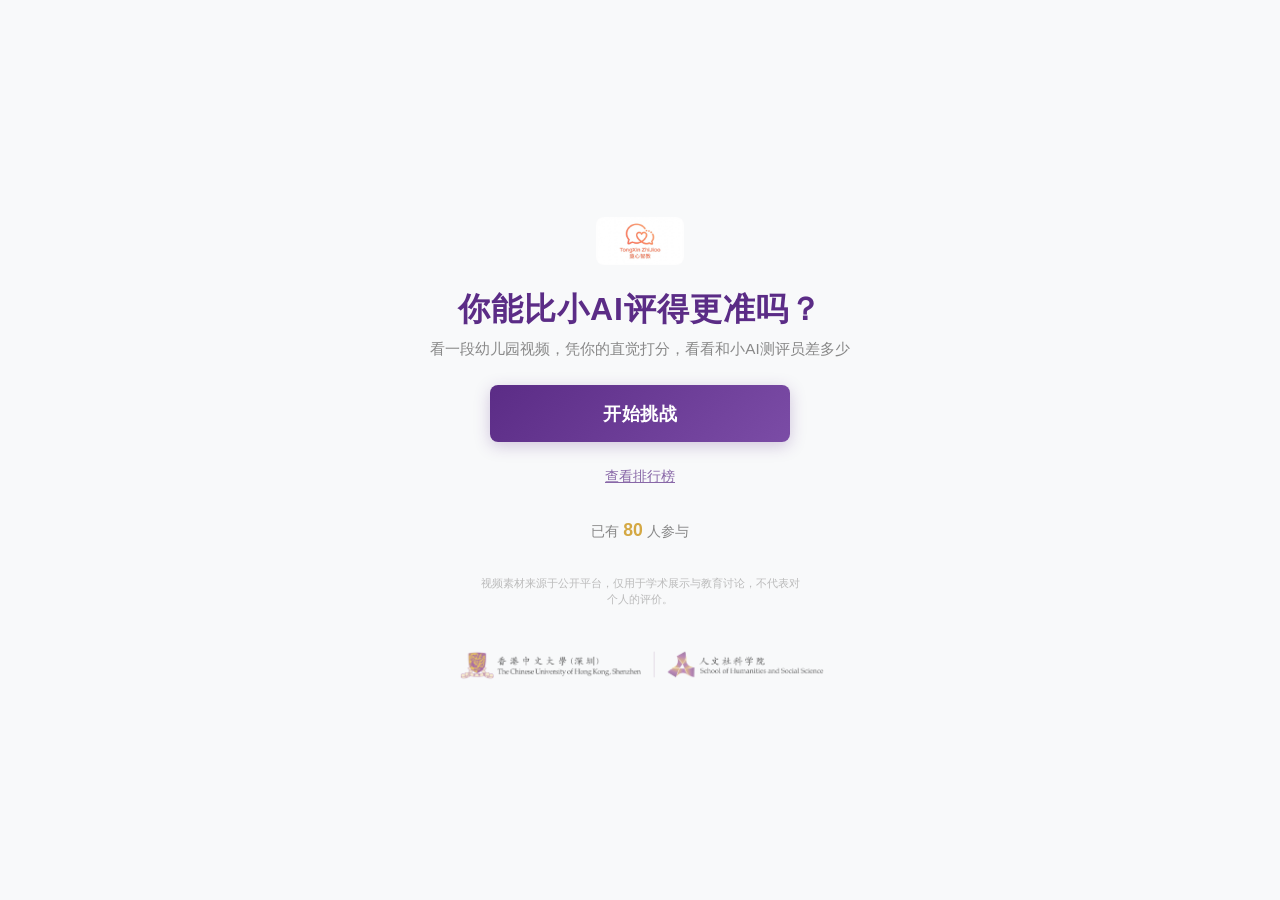
==== commit 412d4424: "fix: video order, QR code, result back button, leaderboard loading, admin textarea width - Reorder v" ====
--- a/index.html
+++ b/index.html
@@ -112,6 +112,9 @@
     <!-- ==================== Page: Result ==================== -->
     <section id="page-result" class="page">
       <div class="result-content">
+        <header class="page-header">
+          <button class="btn-back" data-go="select">← 返回</button>
+        </header>
         <div class="result-header">
           <h2 class="result-title">您 vs AI</h2>
           <div class="result-scores-summary">
--- a/css/style.css
+++ b/css/style.css
@@ -1239,6 +1239,26 @@
   margin-top: 24px;
 }
 
+.lb-loading {
+  text-align: center;
+  padding: 60px 20px;
+  opacity: 0.6;
+}
+
+.lb-loading-spinner {
+  width: 32px;
+  height: 32px;
+  border: 3px solid rgba(255,255,255,0.2);
+  border-top-color: var(--color-accent);
+  border-radius: 50%;
+  margin: 0 auto 16px;
+  animation: lbSpin 0.8s linear infinite;
+}
+
+@keyframes lbSpin {
+  to { transform: rotate(360deg); }
+}
+
 @keyframes highlightNew {
   0%   { background: rgba(212,168,67,0.3); }
   100% { background: rgba(255,255,255,0.05); }
@@ -1541,6 +1561,23 @@
   margin-bottom: 8px;
 }
 
+.admin-array-item textarea {
+  width: 100%;
+  padding: 8px 12px;
+  border: 1.5px solid var(--color-border);
+  border-radius: 6px;
+  font-size: 0.9rem;
+  font-family: inherit;
+  resize: vertical;
+  background: #fff;
+  box-sizing: border-box;
+}
+
+.admin-array-item textarea:focus {
+  outline: none;
+  border-color: var(--color-primary);
+}
+
 .admin-array-item-actions {
   display: flex;
   gap: 4px;
